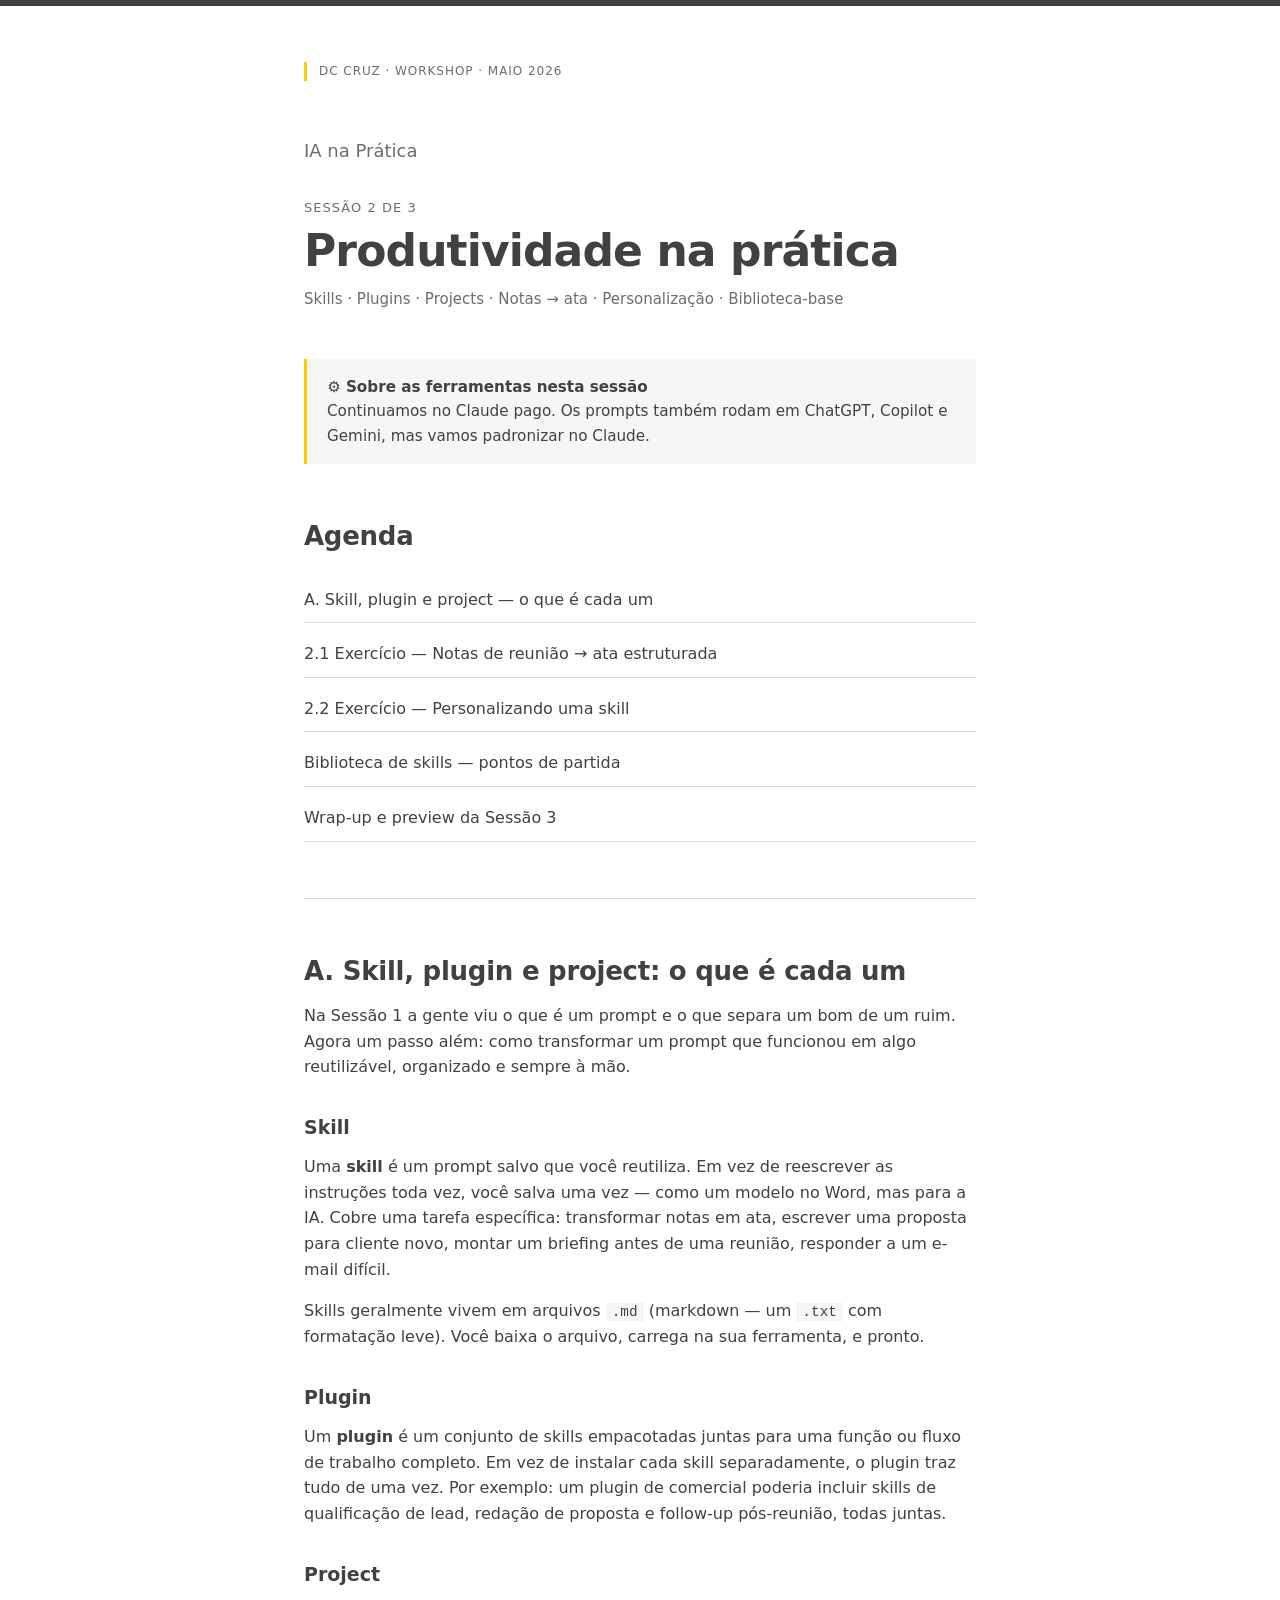
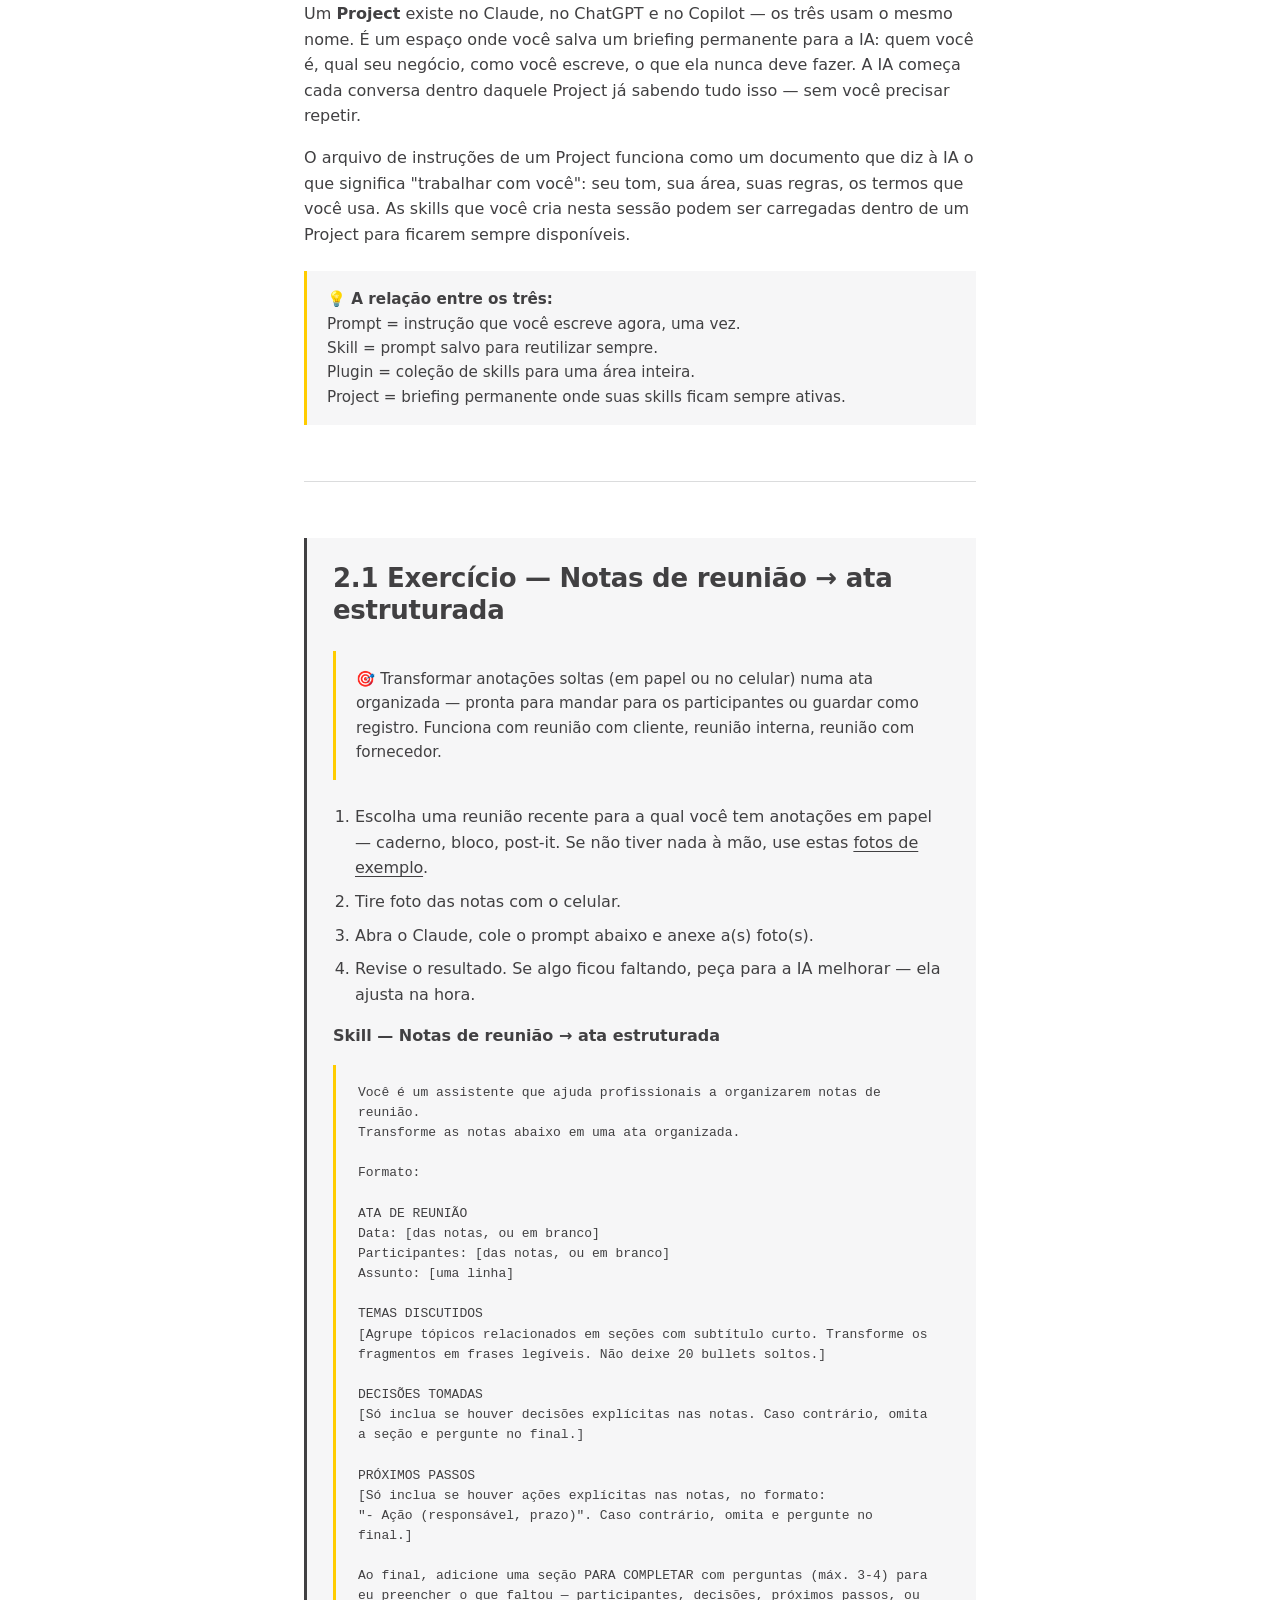
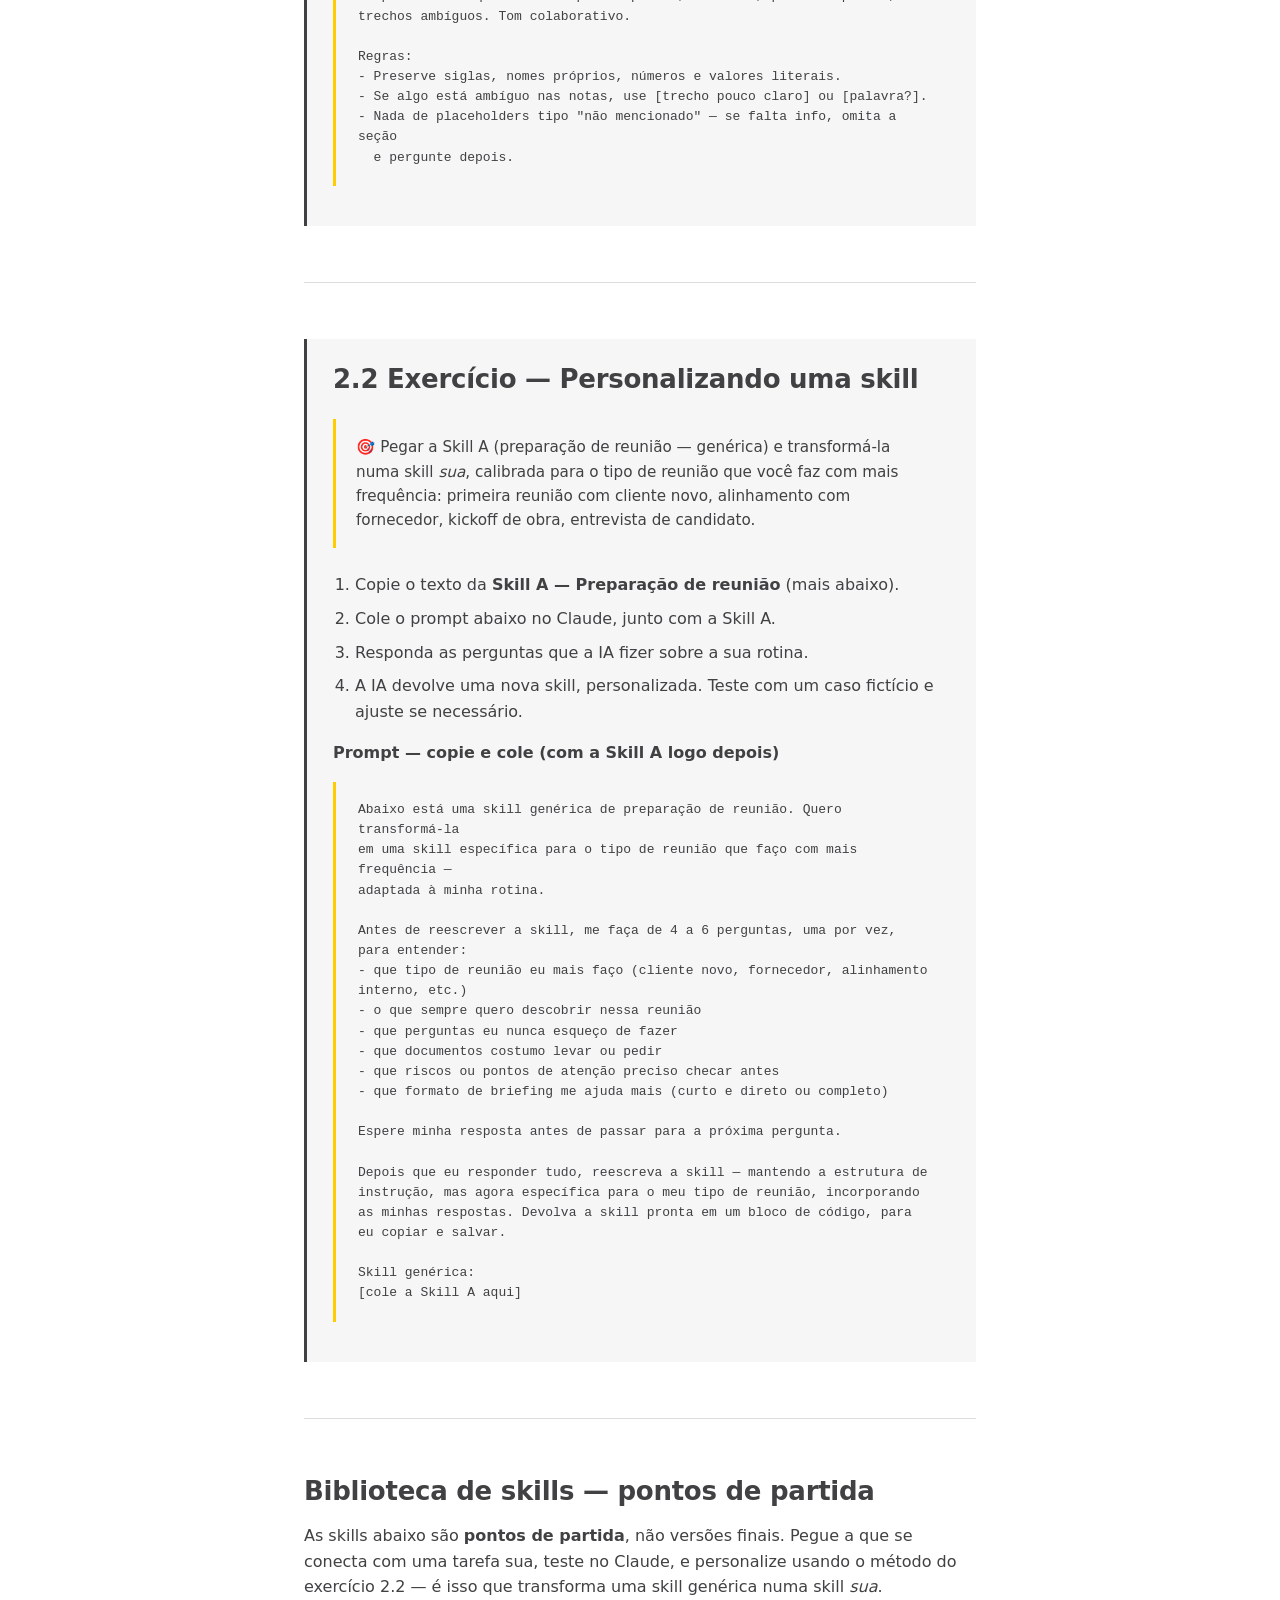
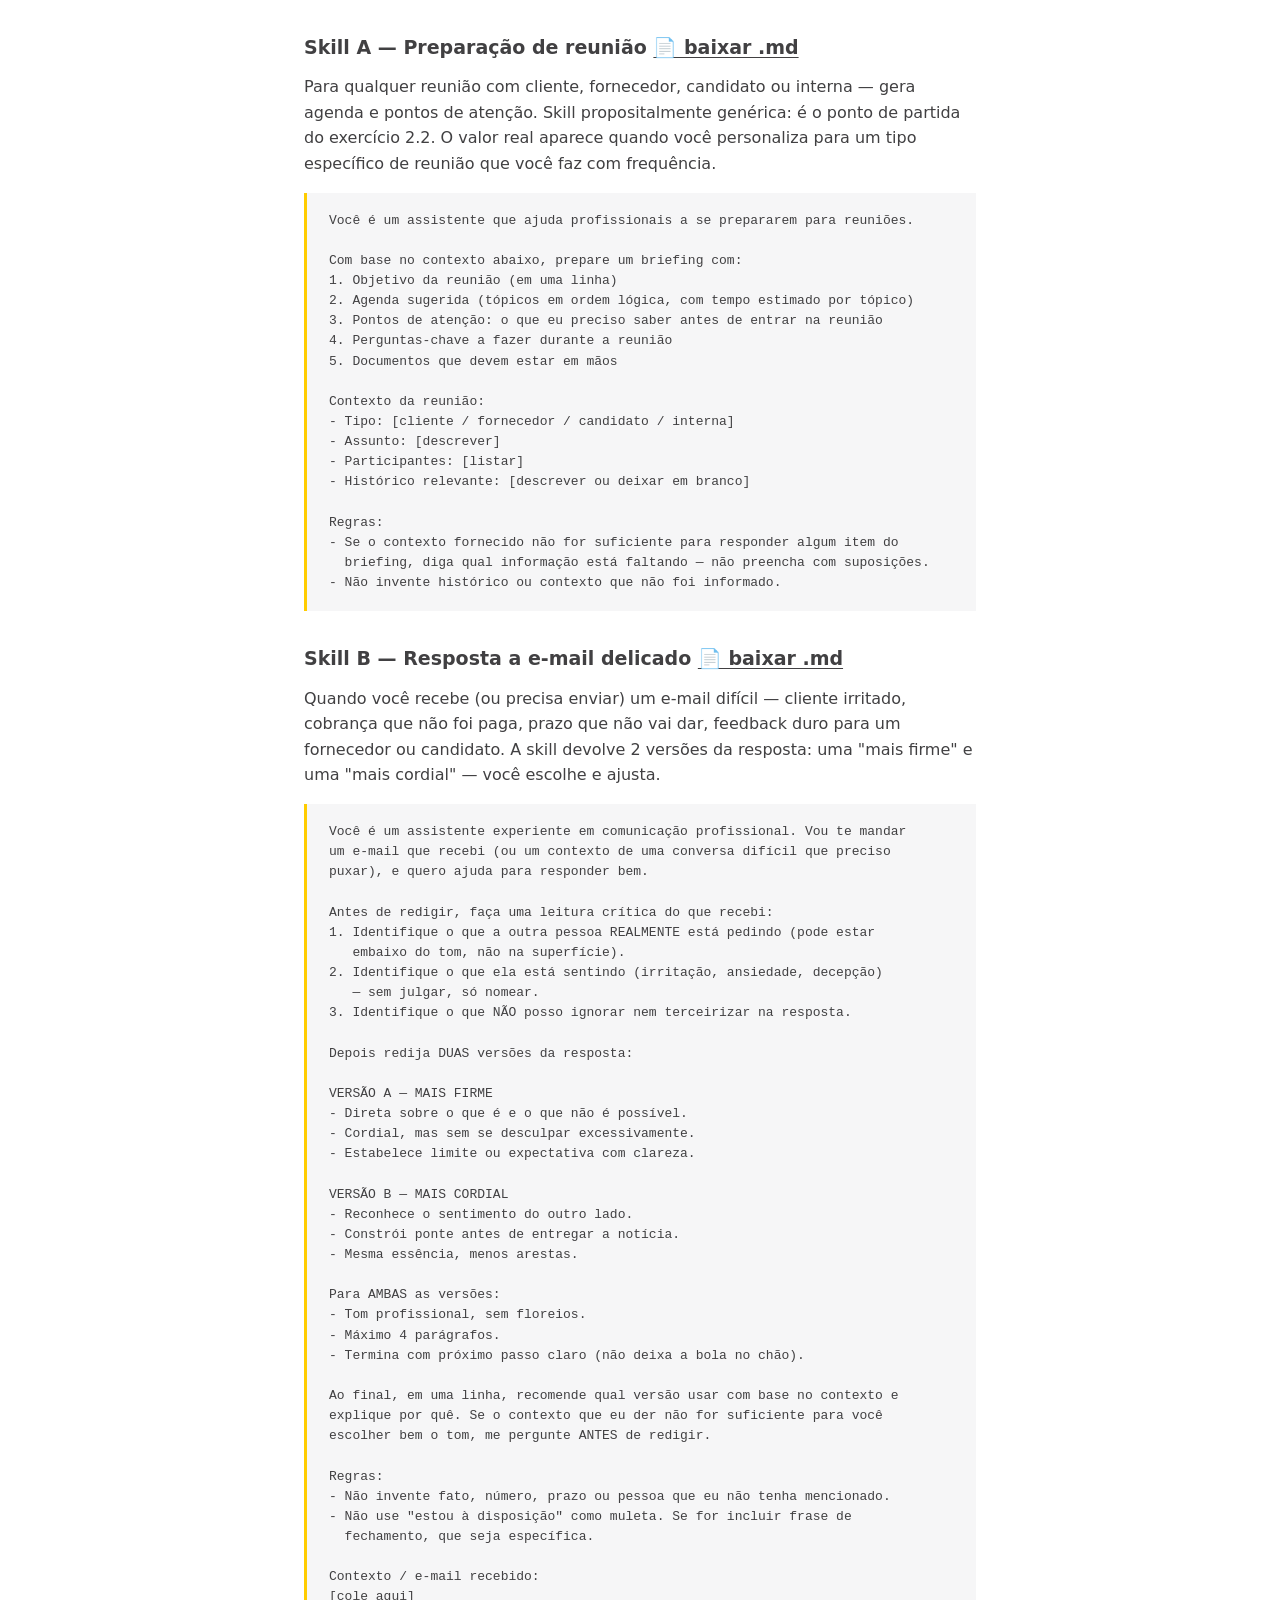
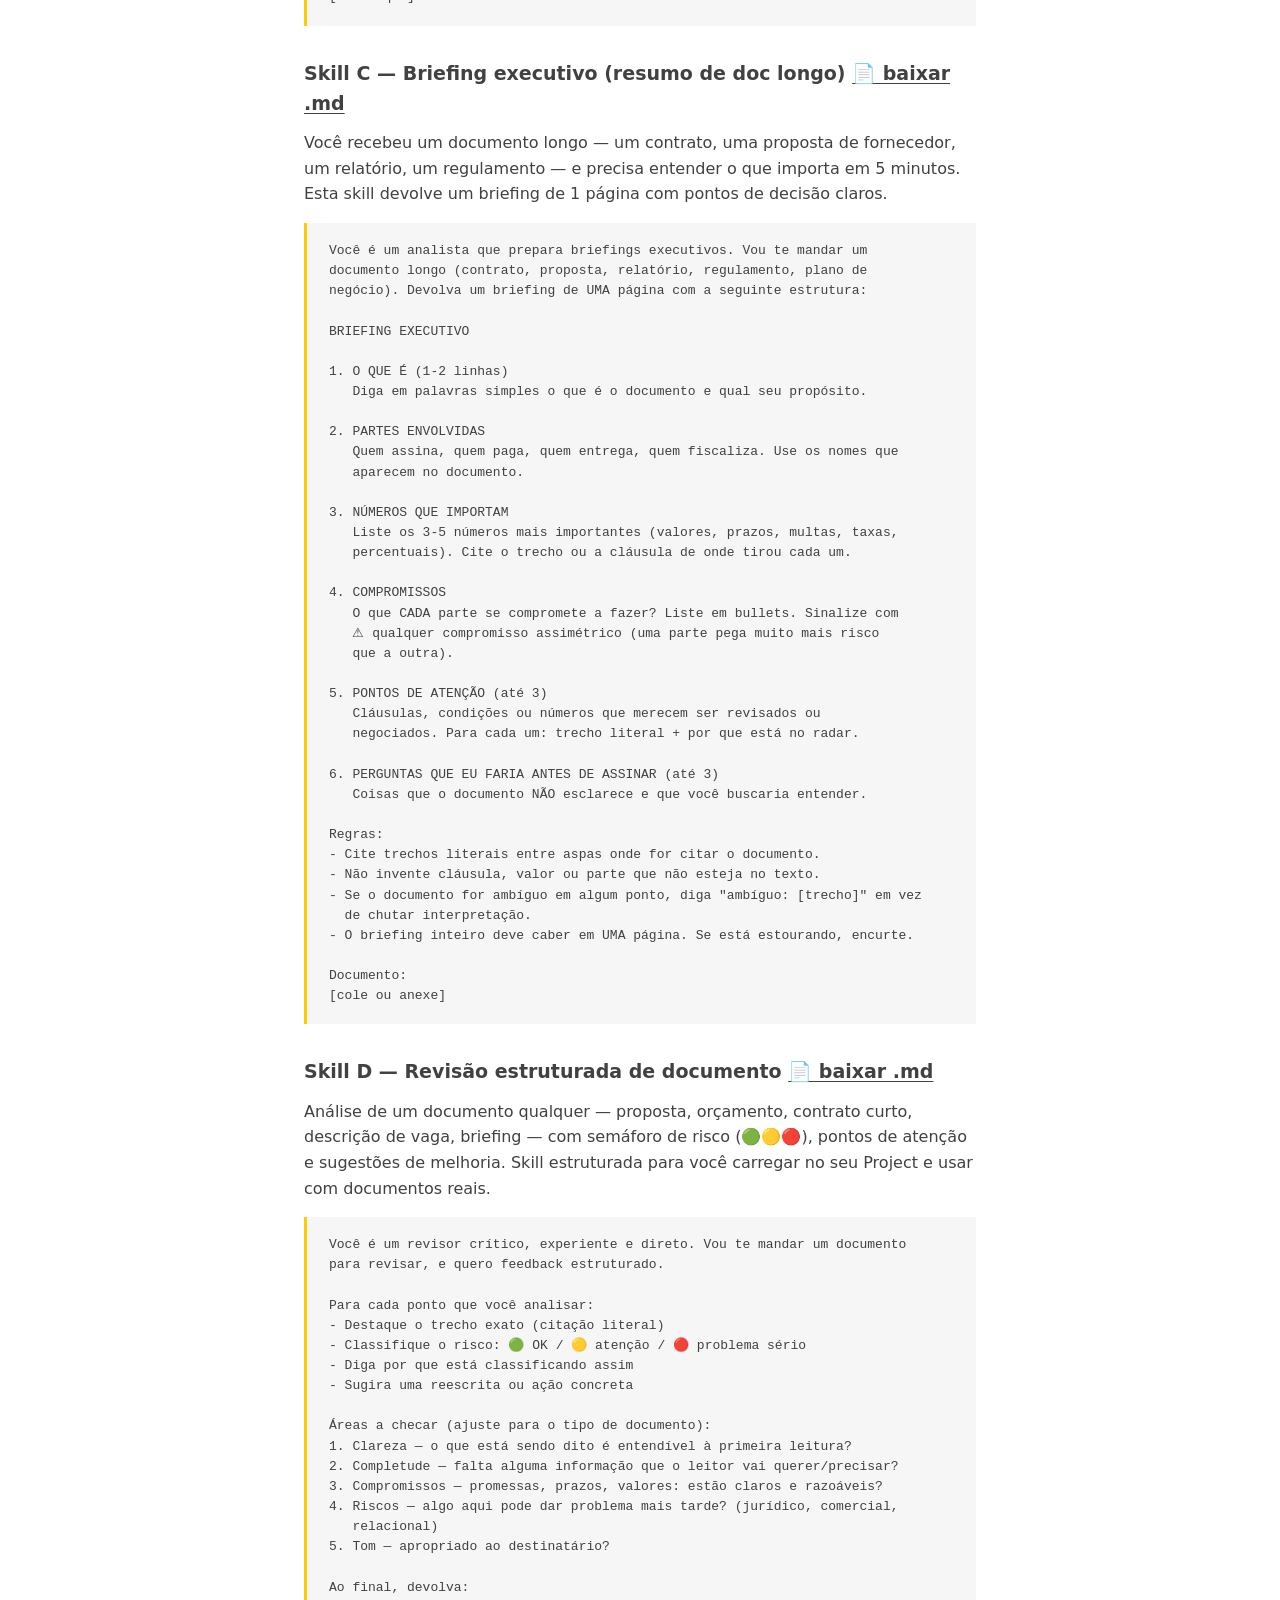
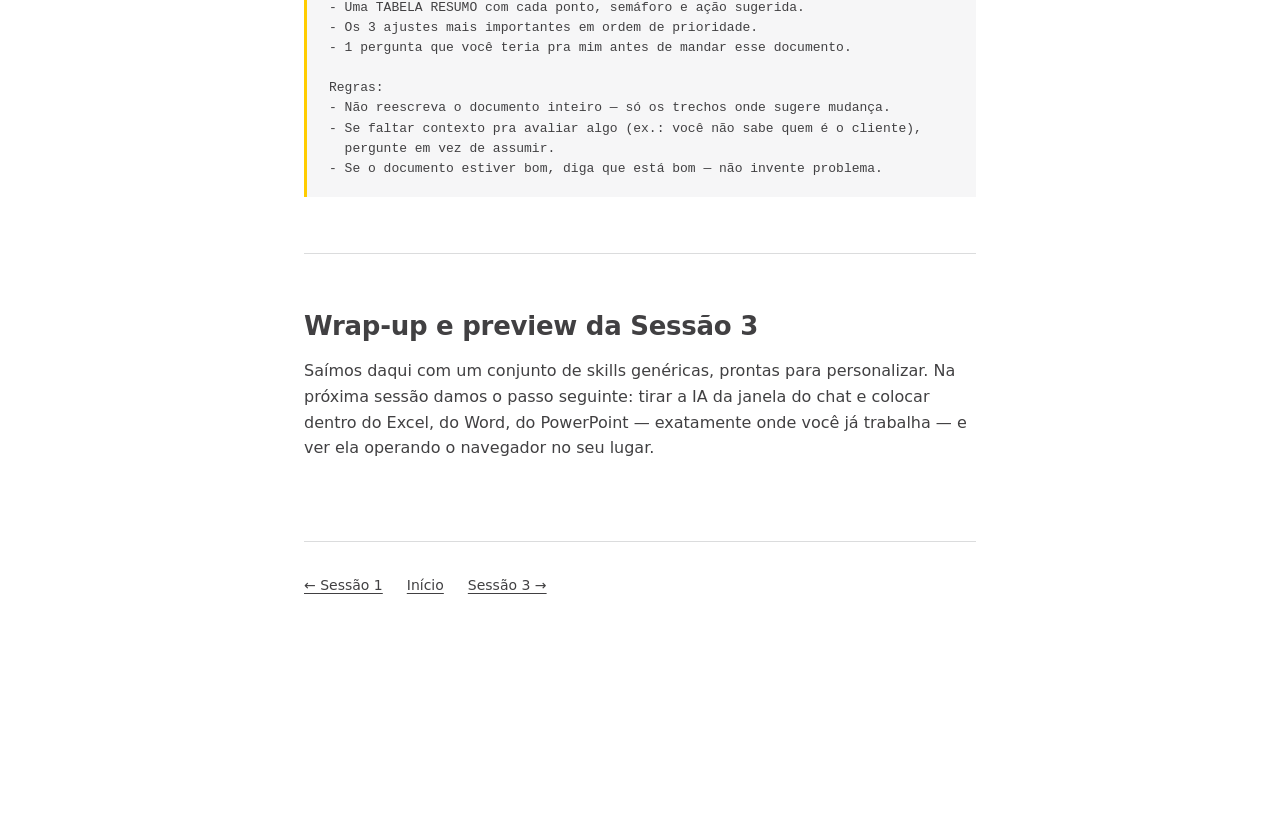
==== sessao-2.html @ 417031ef "Create sessao-2.html" ====
<!DOCTYPE html>
<html lang="pt-BR">
<head>
  <meta charset="UTF-8">
  <meta name="viewport" content="width=device-width, initial-scale=1.0">
  <title>Sessão 2 · IA na Prática</title>
  <link rel="stylesheet" href="style.css">
</head>
<body>
  <div class="brand-bar"></div>
  <main class="container">
    <p class="eyebrow">DC Cruz · Workshop · Maio 2026</p>

    <p class="subtitle">IA na Prática</p>

    <p class="session-indicator">Sessão 2 de 3</p>
    <h1>Produtividade na prática</h1>
    <p class="tagline">Skills · Plugins · Projects · Notas → ata · Personalização · Biblioteca-base</p>

    <div class="callout callout-config">
      <strong>Sobre as ferramentas nesta sessão</strong><br>
      Continuamos no Claude pago. Os prompts também rodam em ChatGPT, Copilot e Gemini, mas vamos padronizar no Claude.
    </div>

    <h2>Agenda</h2>
    <ul class="toc">
      <li><a href="#skills-conceito">A. Skill, plugin e project — o que é cada um</a></li>
      <li><a href="#exercicio-2-1">2.1 Exercício — Notas de reunião → ata estruturada</a></li>
      <li><a href="#exercicio-2-2">2.2 Exercício — Personalizando uma skill</a></li>
      <li><a href="#biblioteca">Biblioteca de skills — pontos de partida</a></li>
      <li>Wrap-up e preview da Sessão 3</li>
    </ul>

    <hr>

    <h2 id="skills-conceito">A. Skill, plugin e project: o que é cada um</h2>
    <p>Na Sessão 1 a gente viu o que é um prompt e o que separa um bom de um ruim. Agora um passo além: como transformar um prompt que funcionou em algo reutilizável, organizado e sempre à mão.</p>

    <h3>Skill</h3>
    <p>Uma <strong>skill</strong> é um prompt salvo que você reutiliza. Em vez de reescrever as instruções toda vez, você salva uma vez — como um modelo no Word, mas para a IA. Cobre uma tarefa específica: transformar notas em ata, escrever uma proposta para cliente novo, montar um briefing antes de uma reunião, responder a um e-mail difícil.</p>
    <p>Skills geralmente vivem em arquivos <code>.md</code> (markdown — um <code>.txt</code> com formatação leve). Você baixa o arquivo, carrega na sua ferramenta, e pronto.</p>

    <h3>Plugin</h3>
    <p>Um <strong>plugin</strong> é um conjunto de skills empacotadas juntas para uma função ou fluxo de trabalho completo. Em vez de instalar cada skill separadamente, o plugin traz tudo de uma vez. Por exemplo: um plugin de comercial poderia incluir skills de qualificação de lead, redação de proposta e follow-up pós-reunião, todas juntas.</p>

    <h3>Project</h3>
    <p>Um <strong>Project</strong> existe no Claude, no ChatGPT e no Copilot — os três usam o mesmo nome. É um espaço onde você salva um briefing permanente para a IA: quem você é, qual seu negócio, como você escreve, o que ela nunca deve fazer. A IA começa cada conversa dentro daquele Project já sabendo tudo isso — sem você precisar repetir.</p>
    <p>O arquivo de instruções de um Project funciona como um documento que diz à IA o que significa "trabalhar com você": seu tom, sua área, suas regras, os termos que você usa. As skills que você cria nesta sessão podem ser carregadas dentro de um Project para ficarem sempre disponíveis.</p>

    <div class="callout callout-tip">
      <strong>A relação entre os três:</strong><br>
      Prompt = instrução que você escreve agora, uma vez.<br>
      Skill = prompt salvo para reutilizar sempre.<br>
      Plugin = coleção de skills para uma área inteira.<br>
      Project = briefing permanente onde suas skills ficam sempre ativas.
    </div>

    <hr>

    <div class="exercise" id="exercicio-2-1">
      <h2>2.1 Exercício — Notas de reunião → ata estruturada</h2>

      <p class="callout callout-objective">Transformar anotações soltas (em papel ou no celular) numa ata organizada — pronta para mandar para os participantes ou guardar como registro. Funciona com reunião com cliente, reunião interna, reunião com fornecedor.</p>

      <ol>
        <li>Escolha uma reunião recente para a qual você tem anotações em papel — caderno, bloco, post-it. Se não tiver nada à mão, use estas <a href="https://drive.google.com/drive/folders/1JqrWBC4gRA2vVhShqCNYhl5OBj7gN3tg">fotos de exemplo</a>.</li>
        <li>Tire foto das notas com o celular.</li>
        <li>Abra o Claude, cole o prompt abaixo e anexe a(s) foto(s).</li>
        <li>Revise o resultado. Se algo ficou faltando, peça para a IA melhorar — ela ajusta na hora.</li>
      </ol>

      <p><strong>Skill — Notas de reunião → ata estruturada</strong></p>
<pre>Você é um assistente que ajuda profissionais a organizarem notas de reunião.
Transforme as notas abaixo em uma ata organizada.

Formato:

ATA DE REUNIÃO
Data: [das notas, ou em branco]
Participantes: [das notas, ou em branco]
Assunto: [uma linha]

TEMAS DISCUTIDOS
[Agrupe tópicos relacionados em seções com subtítulo curto. Transforme os
fragmentos em frases legíveis. Não deixe 20 bullets soltos.]

DECISÕES TOMADAS
[Só inclua se houver decisões explícitas nas notas. Caso contrário, omita
a seção e pergunte no final.]

PRÓXIMOS PASSOS
[Só inclua se houver ações explícitas nas notas, no formato:
"- Ação (responsável, prazo)". Caso contrário, omita e pergunte no final.]

Ao final, adicione uma seção PARA COMPLETAR com perguntas (máx. 3-4) para
eu preencher o que faltou — participantes, decisões, próximos passos, ou
trechos ambíguos. Tom colaborativo.

Regras:
- Preserve siglas, nomes próprios, números e valores literais.
- Se algo está ambíguo nas notas, use [trecho pouco claro] ou [palavra?].
- Nada de placeholders tipo "não mencionado" — se falta info, omita a seção
  e pergunte depois.</pre>
    </div>

    <hr>

    <div class="exercise" id="exercicio-2-2">
      <h2>2.2 Exercício — Personalizando uma skill</h2>

      <p class="callout callout-objective">Pegar a Skill A (preparação de reunião — genérica) e transformá-la numa skill <em>sua</em>, calibrada para o tipo de reunião que você faz com mais frequência: primeira reunião com cliente novo, alinhamento com fornecedor, kickoff de obra, entrevista de candidato.</p>

      <ol>
        <li>Copie o texto da <strong>Skill A — Preparação de reunião</strong> (mais abaixo).</li>
        <li>Cole o prompt abaixo no Claude, junto com a Skill A.</li>
        <li>Responda as perguntas que a IA fizer sobre a sua rotina.</li>
        <li>A IA devolve uma nova skill, personalizada. Teste com um caso fictício e ajuste se necessário.</li>
      </ol>

      <p><strong>Prompt — copie e cole (com a Skill A logo depois)</strong></p>
<pre>Abaixo está uma skill genérica de preparação de reunião. Quero transformá-la
em uma skill específica para o tipo de reunião que faço com mais frequência —
adaptada à minha rotina.

Antes de reescrever a skill, me faça de 4 a 6 perguntas, uma por vez, para entender:
- que tipo de reunião eu mais faço (cliente novo, fornecedor, alinhamento interno, etc.)
- o que sempre quero descobrir nessa reunião
- que perguntas eu nunca esqueço de fazer
- que documentos costumo levar ou pedir
- que riscos ou pontos de atenção preciso checar antes
- que formato de briefing me ajuda mais (curto e direto ou completo)

Espere minha resposta antes de passar para a próxima pergunta.

Depois que eu responder tudo, reescreva a skill — mantendo a estrutura de
instrução, mas agora específica para o meu tipo de reunião, incorporando
as minhas respostas. Devolva a skill pronta em um bloco de código, para
eu copiar e salvar.

Skill genérica:
[cole a Skill A aqui]</pre>
    </div>

    <hr>

    <h2 id="biblioteca">Biblioteca de skills — pontos de partida</h2>
    <p>As skills abaixo são <strong>pontos de partida</strong>, não versões finais. Pegue a que se conecta com uma tarefa sua, teste no Claude, e personalize usando o método do exercício 2.2 — é isso que transforma uma skill genérica numa skill <em>sua</em>.</p>

    <h3>Skill A — Preparação de reunião <a href="skills/skill-preparacao-reuniao.md">📄 baixar .md</a></h3>
    <p>Para qualquer reunião com cliente, fornecedor, candidato ou interna — gera agenda e pontos de atenção. Skill propositalmente genérica: é o ponto de partida do exercício 2.2. O valor real aparece quando você personaliza para um tipo específico de reunião que você faz com frequência.</p>
<pre>Você é um assistente que ajuda profissionais a se prepararem para reuniões.

Com base no contexto abaixo, prepare um briefing com:
1. Objetivo da reunião (em uma linha)
2. Agenda sugerida (tópicos em ordem lógica, com tempo estimado por tópico)
3. Pontos de atenção: o que eu preciso saber antes de entrar na reunião
4. Perguntas-chave a fazer durante a reunião
5. Documentos que devem estar em mãos

Contexto da reunião:
- Tipo: [cliente / fornecedor / candidato / interna]
- Assunto: [descrever]
- Participantes: [listar]
- Histórico relevante: [descrever ou deixar em branco]

Regras:
- Se o contexto fornecido não for suficiente para responder algum item do
  briefing, diga qual informação está faltando — não preencha com suposições.
- Não invente histórico ou contexto que não foi informado.</pre>

    <h3>Skill B — Resposta a e-mail delicado <a href="skills/skill-resposta-email-delicado.md">📄 baixar .md</a></h3>
    <p>Quando você recebe (ou precisa enviar) um e-mail difícil — cliente irritado, cobrança que não foi paga, prazo que não vai dar, feedback duro para um fornecedor ou candidato. A skill devolve 2 versões da resposta: uma "mais firme" e uma "mais cordial" — você escolhe e ajusta.</p>
<pre>Você é um assistente experiente em comunicação profissional. Vou te mandar
um e-mail que recebi (ou um contexto de uma conversa difícil que preciso
puxar), e quero ajuda para responder bem.

Antes de redigir, faça uma leitura crítica do que recebi:
1. Identifique o que a outra pessoa REALMENTE está pedindo (pode estar
   embaixo do tom, não na superfície).
2. Identifique o que ela está sentindo (irritação, ansiedade, decepção)
   — sem julgar, só nomear.
3. Identifique o que NÃO posso ignorar nem terceirizar na resposta.

Depois redija DUAS versões da resposta:

VERSÃO A — MAIS FIRME
- Direta sobre o que é e o que não é possível.
- Cordial, mas sem se desculpar excessivamente.
- Estabelece limite ou expectativa com clareza.

VERSÃO B — MAIS CORDIAL
- Reconhece o sentimento do outro lado.
- Constrói ponte antes de entregar a notícia.
- Mesma essência, menos arestas.

Para AMBAS as versões:
- Tom profissional, sem floreios.
- Máximo 4 parágrafos.
- Termina com próximo passo claro (não deixa a bola no chão).

Ao final, em uma linha, recomende qual versão usar com base no contexto e
explique por quê. Se o contexto que eu der não for suficiente para você
escolher bem o tom, me pergunte ANTES de redigir.

Regras:
- Não invente fato, número, prazo ou pessoa que eu não tenha mencionado.
- Não use "estou à disposição" como muleta. Se for incluir frase de
  fechamento, que seja específica.

Contexto / e-mail recebido:
[cole aqui]</pre>

    <h3>Skill C — Briefing executivo (resumo de doc longo) <a href="skills/skill-briefing-executivo.md">📄 baixar .md</a></h3>
    <p>Você recebeu um documento longo — um contrato, uma proposta de fornecedor, um relatório, um regulamento — e precisa entender o que importa em 5 minutos. Esta skill devolve um briefing de 1 página com pontos de decisão claros.</p>
<pre>Você é um analista que prepara briefings executivos. Vou te mandar um
documento longo (contrato, proposta, relatório, regulamento, plano de
negócio). Devolva um briefing de UMA página com a seguinte estrutura:

BRIEFING EXECUTIVO

1. O QUE É (1-2 linhas)
   Diga em palavras simples o que é o documento e qual seu propósito.

2. PARTES ENVOLVIDAS
   Quem assina, quem paga, quem entrega, quem fiscaliza. Use os nomes que
   aparecem no documento.

3. NÚMEROS QUE IMPORTAM
   Liste os 3-5 números mais importantes (valores, prazos, multas, taxas,
   percentuais). Cite o trecho ou a cláusula de onde tirou cada um.

4. COMPROMISSOS
   O que CADA parte se compromete a fazer? Liste em bullets. Sinalize com
   ⚠ qualquer compromisso assimétrico (uma parte pega muito mais risco
   que a outra).

5. PONTOS DE ATENÇÃO (até 3)
   Cláusulas, condições ou números que merecem ser revisados ou
   negociados. Para cada um: trecho literal + por que está no radar.

6. PERGUNTAS QUE EU FARIA ANTES DE ASSINAR (até 3)
   Coisas que o documento NÃO esclarece e que você buscaria entender.

Regras:
- Cite trechos literais entre aspas onde for citar o documento.
- Não invente cláusula, valor ou parte que não esteja no texto.
- Se o documento for ambíguo em algum ponto, diga "ambíguo: [trecho]" em vez
  de chutar interpretação.
- O briefing inteiro deve caber em UMA página. Se está estourando, encurte.

Documento:
[cole ou anexe]</pre>

    <h3>Skill D — Revisão estruturada de documento <a href="skills/skill-revisao-documento.md">📄 baixar .md</a></h3>
    <p>Análise de um documento qualquer — proposta, orçamento, contrato curto, descrição de vaga, briefing — com semáforo de risco (🟢🟡🔴), pontos de atenção e sugestões de melhoria. Skill estruturada para você carregar no seu Project e usar com documentos reais.</p>
<pre>Você é um revisor crítico, experiente e direto. Vou te mandar um documento
para revisar, e quero feedback estruturado.

Para cada ponto que você analisar:
- Destaque o trecho exato (citação literal)
- Classifique o risco: 🟢 OK / 🟡 atenção / 🔴 problema sério
- Diga por que está classificando assim
- Sugira uma reescrita ou ação concreta

Áreas a checar (ajuste para o tipo de documento):
1. Clareza — o que está sendo dito é entendível à primeira leitura?
2. Completude — falta alguma informação que o leitor vai querer/precisar?
3. Compromissos — promessas, prazos, valores: estão claros e razoáveis?
4. Riscos — algo aqui pode dar problema mais tarde? (jurídico, comercial,
   relacional)
5. Tom — apropriado ao destinatário?

Ao final, devolva:
- Uma TABELA RESUMO com cada ponto, semáforo e ação sugerida.
- Os 3 ajustes mais importantes em ordem de prioridade.
- 1 pergunta que você teria pra mim antes de mandar esse documento.

Regras:
- Não reescreva o documento inteiro — só os trechos onde sugere mudança.
- Se faltar contexto pra avaliar algo (ex.: você não sabe quem é o cliente),
  pergunte em vez de assumir.
- Se o documento estiver bom, diga que está bom — não invente problema.</pre>

    <hr>

    <h2>Wrap-up e preview da Sessão 3</h2>
    <p>Saímos daqui com um conjunto de skills genéricas, prontas para personalizar. Na próxima sessão damos o passo seguinte: tirar a IA da janela do chat e colocar dentro do Excel, do Word, do PowerPoint — exatamente onde você já trabalha — e ver ela operando o navegador no seu lugar.</p>

    <nav class="session-nav">
      <a href="sessao-1.html">← Sessão 1</a>
      <a href="index.html">Início</a>
      <a href="sessao-3.html">Sessão 3 →</a>
    </nav>
  </main>
</body>
</html>
---- style.css ----
/* Workshop de IA — shared styles (charcoal / gold / white) */

:root {
  --charcoal: #414042;
  --charcoal-soft: #6b6c70;
  --charcoal-faint: #a0a1a4;
  --gray-light: #dbdcdd;
  --gray-bg: #f6f6f7;
  --gold: #ffcc00;
  --white: #ffffff;
  --max-width: 720px;
}

* { box-sizing: border-box; }

html, body {
  margin: 0;
  padding: 0;
}

body {
  font-family: 'Segoe UI', system-ui, -apple-system, BlinkMacSystemFont, sans-serif;
  color: var(--charcoal);
  background: var(--white);
  line-height: 1.6;
  -webkit-font-smoothing: antialiased;
  -moz-osx-font-smoothing: grayscale;
}

.brand-bar {
  background: var(--charcoal);
  height: 6px;
}

.container {
  max-width: var(--max-width);
  margin: 0 auto;
  padding: 56px 24px 120px;
}

.eyebrow {
  font-size: 12px;
  letter-spacing: 0.08em;
  text-transform: uppercase;
  color: var(--charcoal-soft);
  margin: 0 0 56px;
  border-left: 3px solid var(--gold);
  padding-left: 12px;
}

h1 {
  font-size: 44px;
  font-weight: 700;
  margin: 0 0 12px;
  letter-spacing: -0.02em;
  line-height: 1.1;
}

h2 {
  font-size: 26px;
  font-weight: 700;
  margin: 56px 0 16px;
  letter-spacing: -0.01em;
  line-height: 1.25;
}

h3 {
  font-size: 19px;
  font-weight: 700;
  margin: 32px 0 12px;
}

p { margin: 0 0 16px; }

.subtitle {
  font-size: 18px;
  color: var(--charcoal-soft);
  margin: 0 0 8px;
}

.subtitle-strong {
  font-size: 22px;
  font-weight: 600;
  color: var(--charcoal);
  margin: 0 0 40px;
}

.session-indicator {
  font-size: 13px;
  color: var(--charcoal-soft);
  text-transform: uppercase;
  letter-spacing: 0.08em;
  margin: 32px 0 8px;
}

.tagline {
  font-size: 15px;
  color: var(--charcoal-soft);
  margin: 0 0 48px;
}

hr {
  border: none;
  border-top: 1px solid var(--gray-light);
  margin: 56px 0;
}

a { color: var(--charcoal); text-decoration: underline; text-underline-offset: 3px; }
a:hover { color: var(--charcoal-soft); }

code {
  background: var(--gray-bg);
  padding: 2px 6px;
  border-radius: 3px;
  font-size: 0.9em;
  font-family: 'SF Mono', 'Menlo', 'Consolas', monospace;
}

pre {
  background: var(--gray-bg);
  border-left: 3px solid var(--gold);
  padding: 18px 22px;
  overflow-x: auto;
  white-space: pre-wrap;
  word-wrap: break-word;
  font-family: 'SF Mono', 'Menlo', 'Consolas', monospace;
  font-size: 13px;
  line-height: 1.55;
  margin: 16px 0;
}

.callout {
  background: var(--gray-bg);
  border-left: 3px solid var(--gold);
  padding: 16px 20px;
  margin: 24px 0;
  font-size: 0.95em;
}

.callout-tip::before { content: "💡 "; font-weight: 600; }
.callout-warn::before { content: "⚠ "; font-weight: 600; }
.callout-config::before { content: "⚙ "; font-weight: 600; }
.callout-objective::before { content: "🎯 "; font-weight: 600; }
.callout-context::before { content: "🧭 "; font-weight: 600; }

.toc {
  list-style: none;
  padding: 0;
  margin: 24px 0 56px;
}

.toc li {
  padding: 10px 0;
  border-bottom: 1px solid var(--gray-light);
}

.toc a { text-decoration: none; }
.toc a:hover { text-decoration: underline; }

ul, ol { padding-left: 22px; }
ul li, ol li { margin-bottom: 8px; }

table {
  border-collapse: collapse;
  width: 100%;
  margin: 24px 0;
  font-size: 0.92em;
}

th, td {
  text-align: left;
  padding: 12px;
  border-bottom: 1px solid var(--gray-light);
  vertical-align: top;
}

th { background: var(--gray-bg); font-weight: 600; }

.exercise {
  background: var(--gray-bg);
  padding: 24px 26px;
  margin: 40px 0;
  border-left: 3px solid var(--charcoal);
}

.exercise h2,
.exercise h3 { margin-top: 0; }

nav.session-nav {
  display: flex;
  flex-wrap: wrap;
  gap: 24px;
  margin-top: 80px;
  padding-top: 32px;
  border-top: 1px solid var(--gray-light);
  font-size: 14px;
}

.session-cards {
  display: grid;
  gap: 16px;
  margin: 40px 0;
}

.session-card {
  display: block;
  padding: 20px 24px;
  background: var(--gray-bg);
  border-left: 3px solid var(--gold);
  text-decoration: none;
  color: var(--charcoal);
  transition: background 0.15s;
}

.session-card:hover {
  background: var(--gray-light);
}

.session-card-num {
  font-size: 12px;
  text-transform: uppercase;
  letter-spacing: 0.08em;
  color: var(--charcoal-soft);
  margin-bottom: 4px;
}

.session-card-title {
  font-size: 18px;
  font-weight: 600;
  margin-bottom: 6px;
}

.session-card-desc {
  font-size: 14px;
  color: var(--charcoal-soft);
}

.footer-note {
  font-size: 12px;
  color: var(--charcoal-faint);
  margin-top: 80px;
  text-align: center;
}

@media (max-width: 600px) {
  .container { padding: 40px 20px 80px; }
  h1 { font-size: 32px; }
  h2 { font-size: 22px; }
}
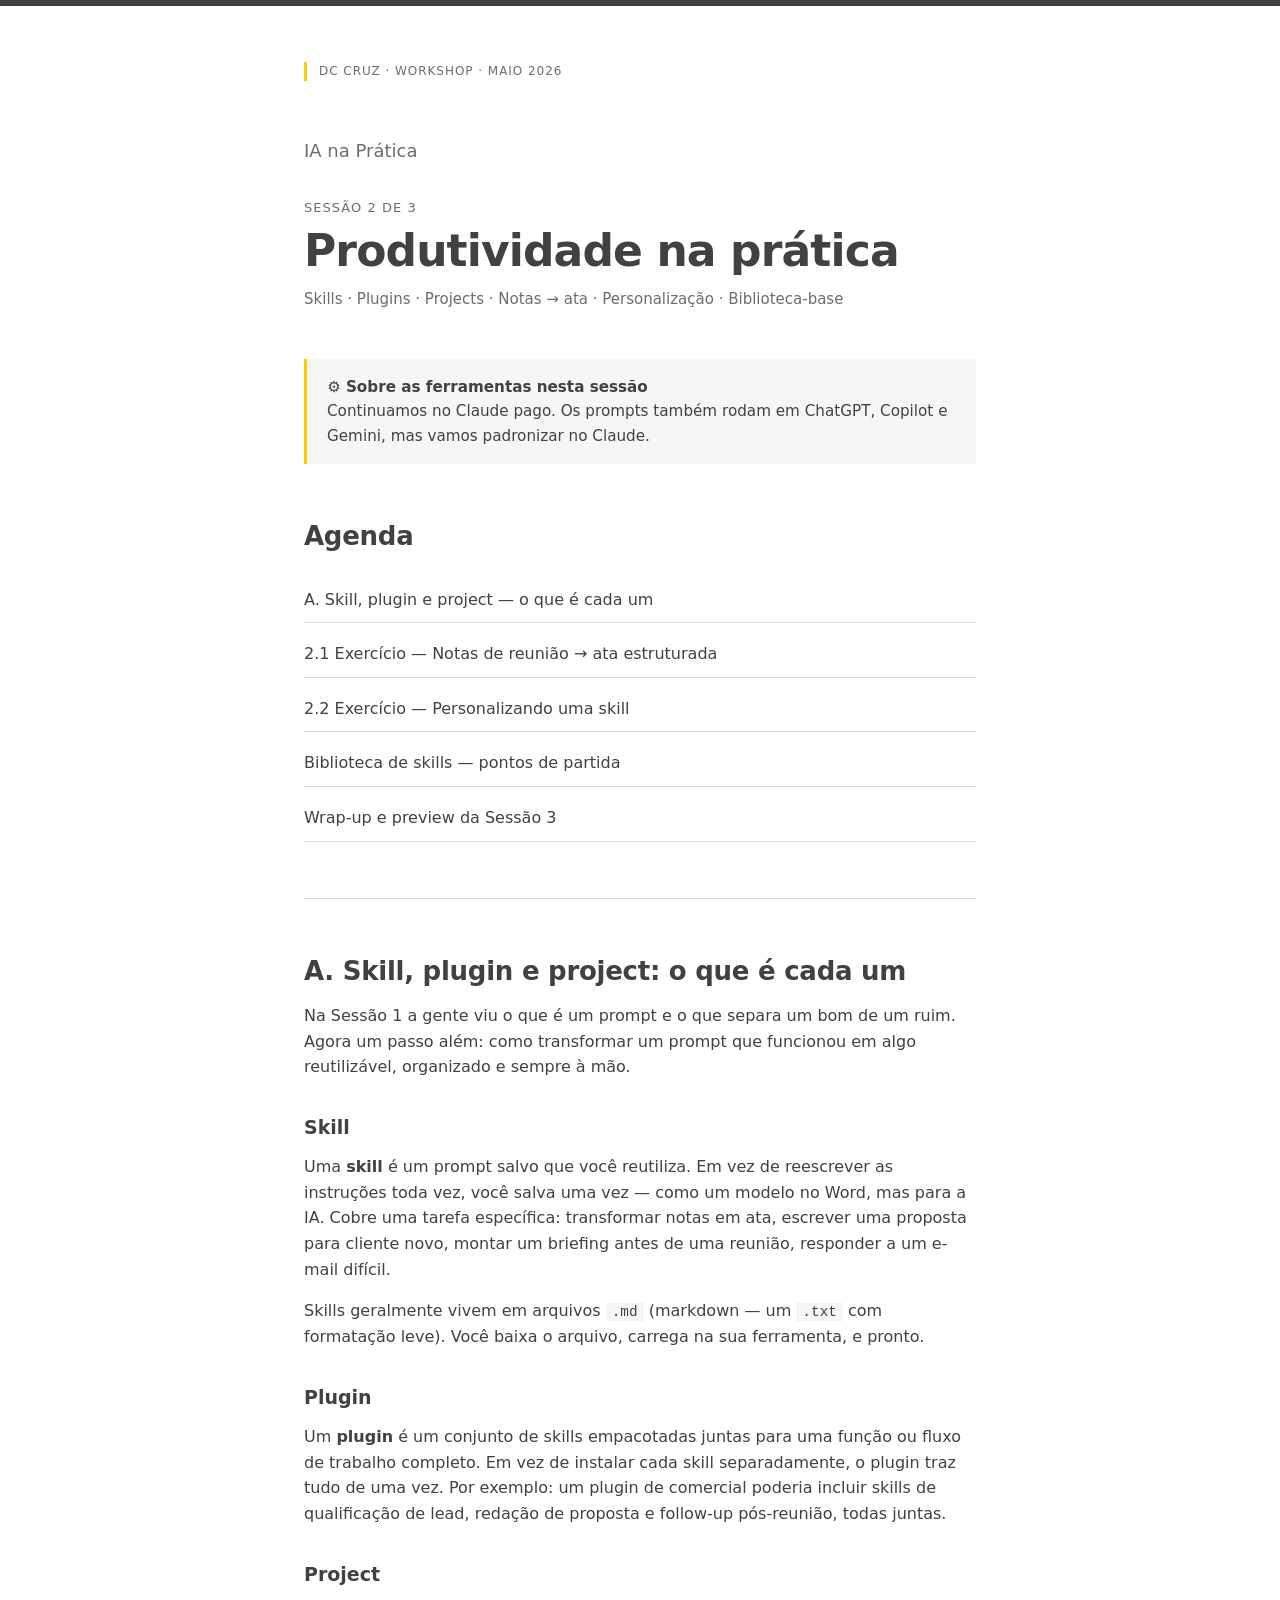
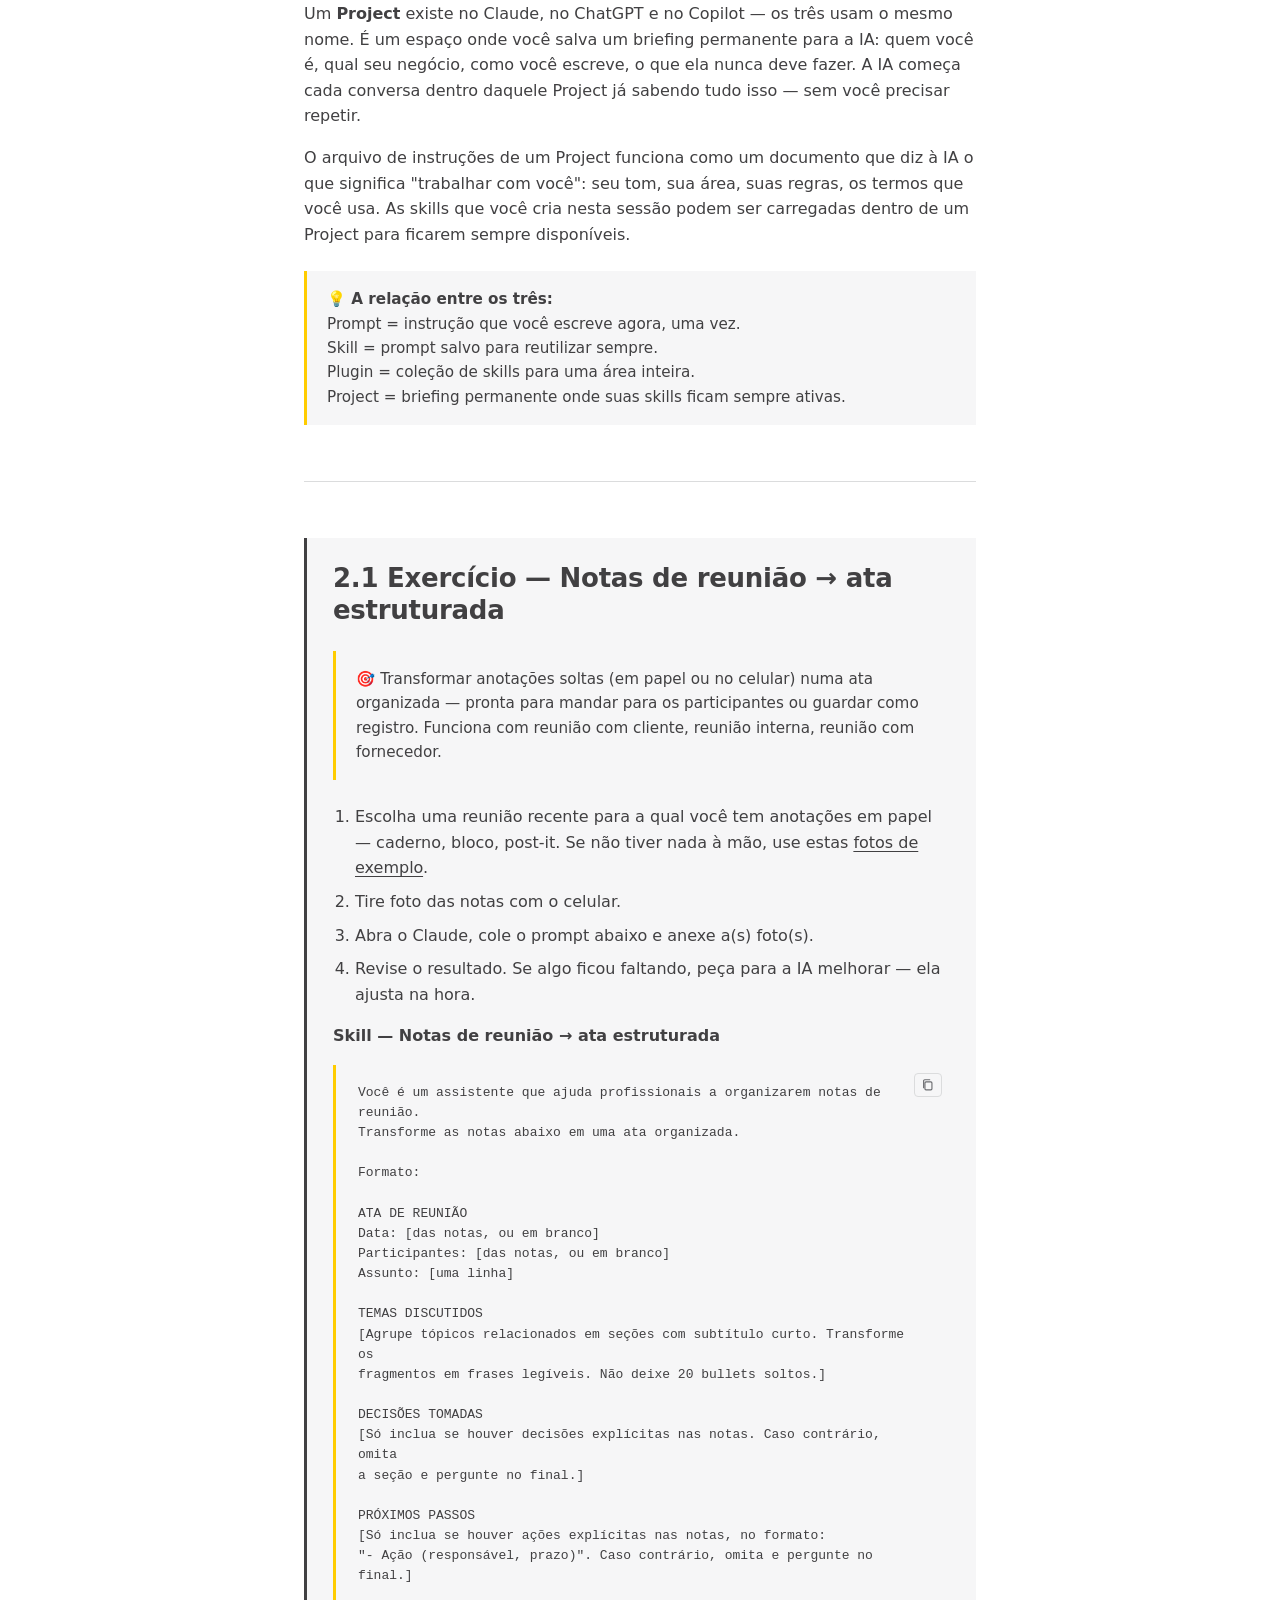
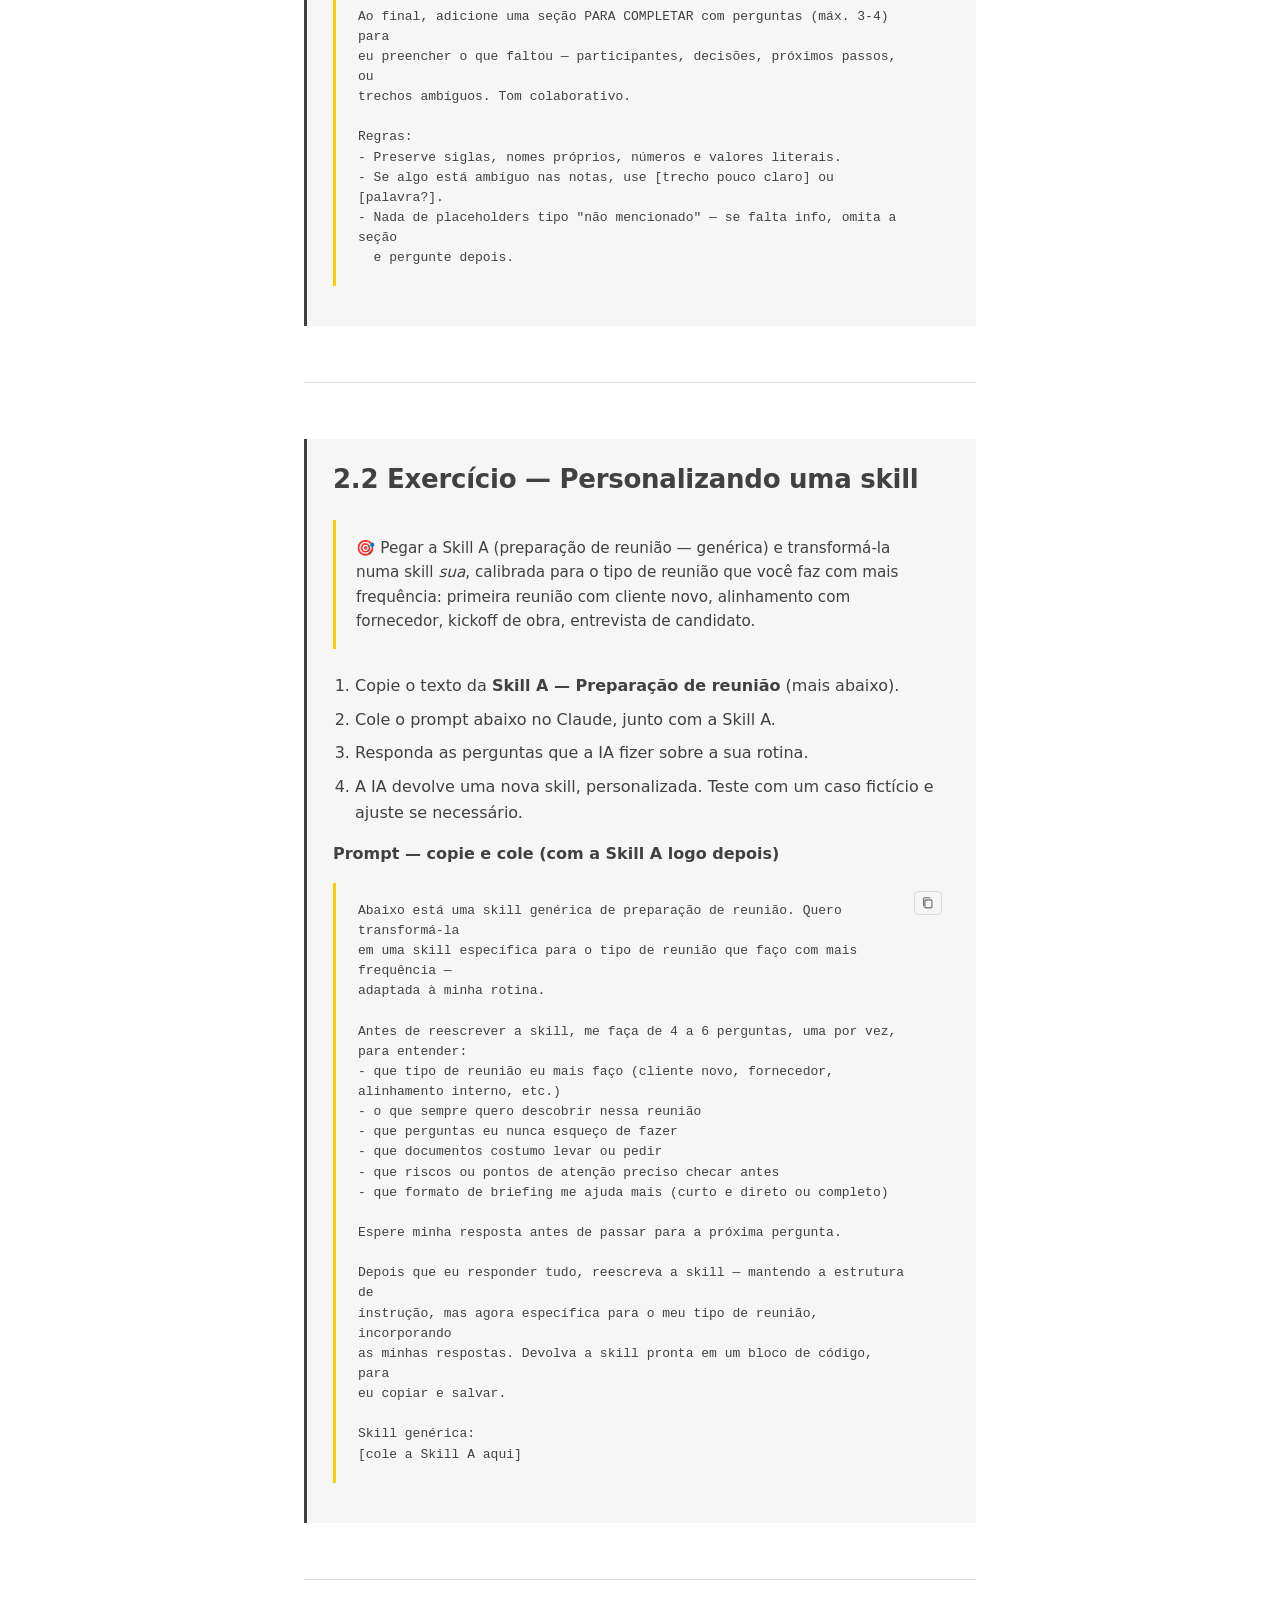
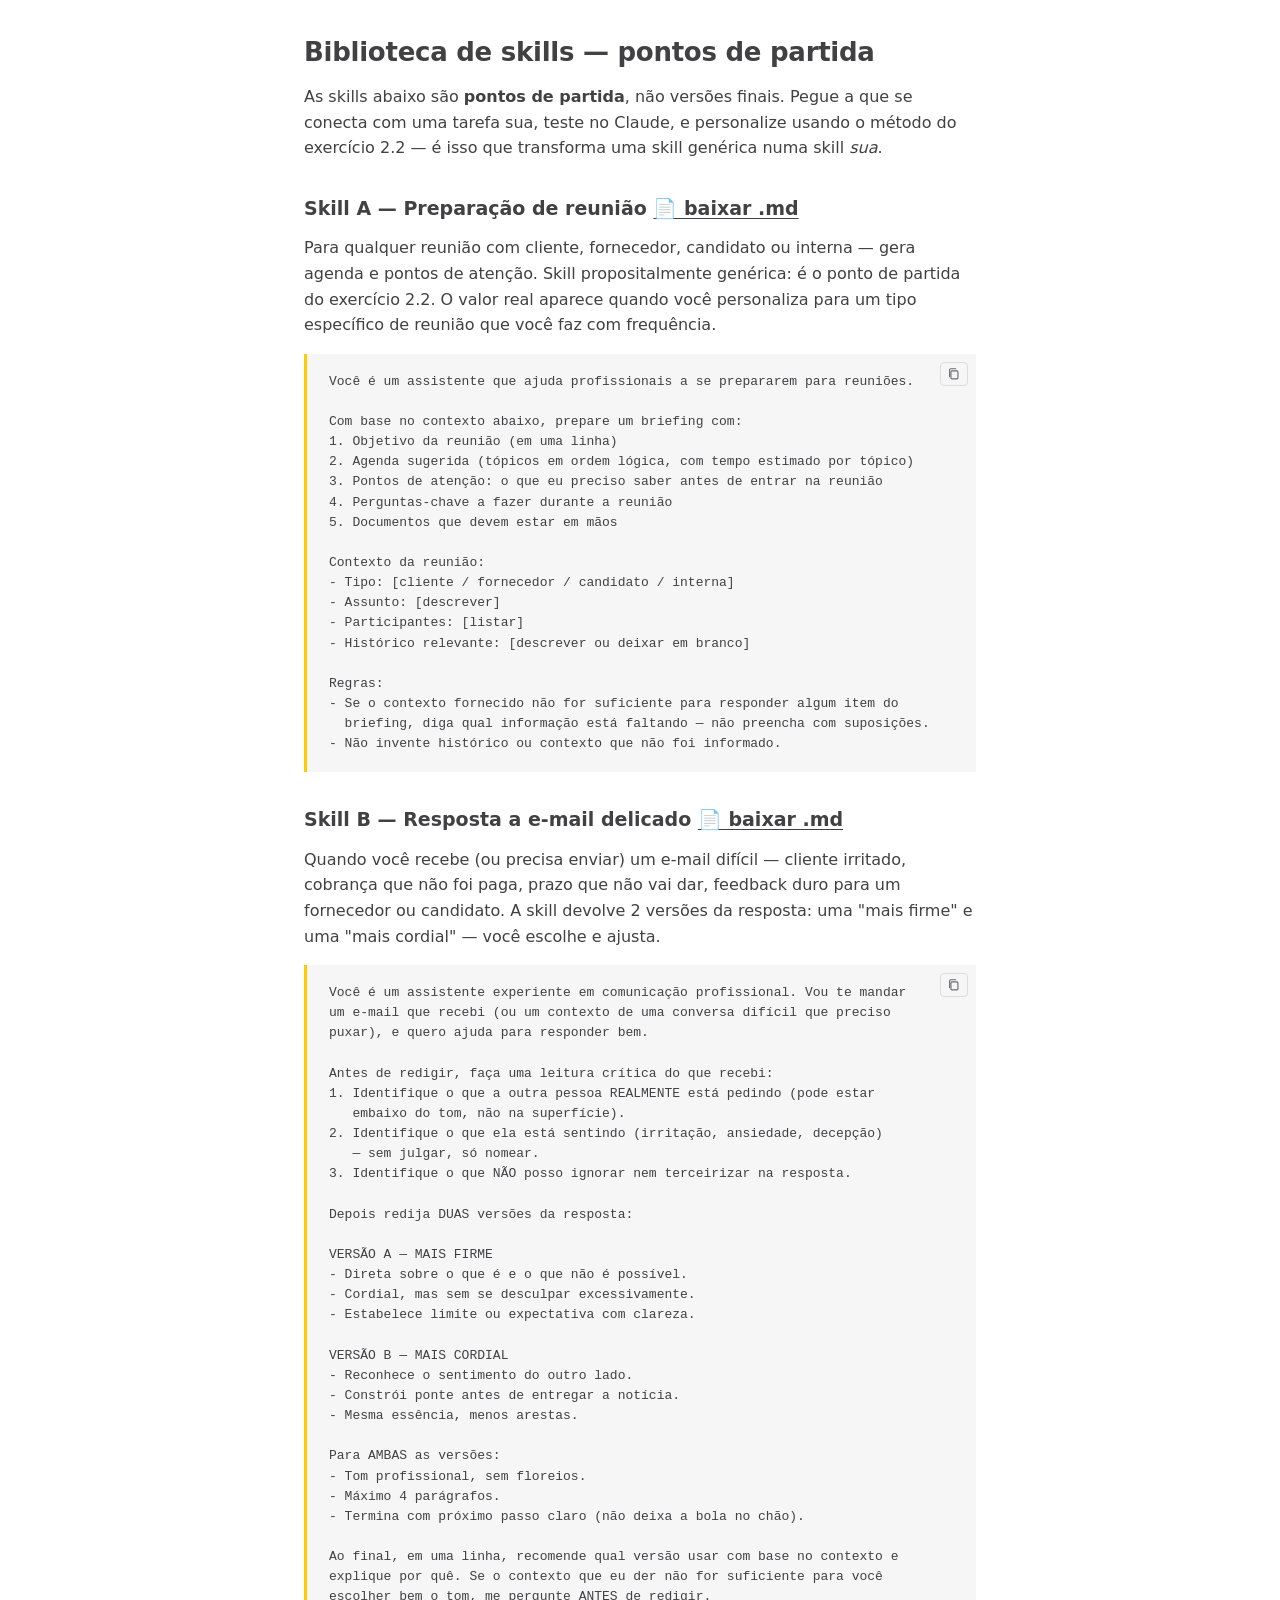
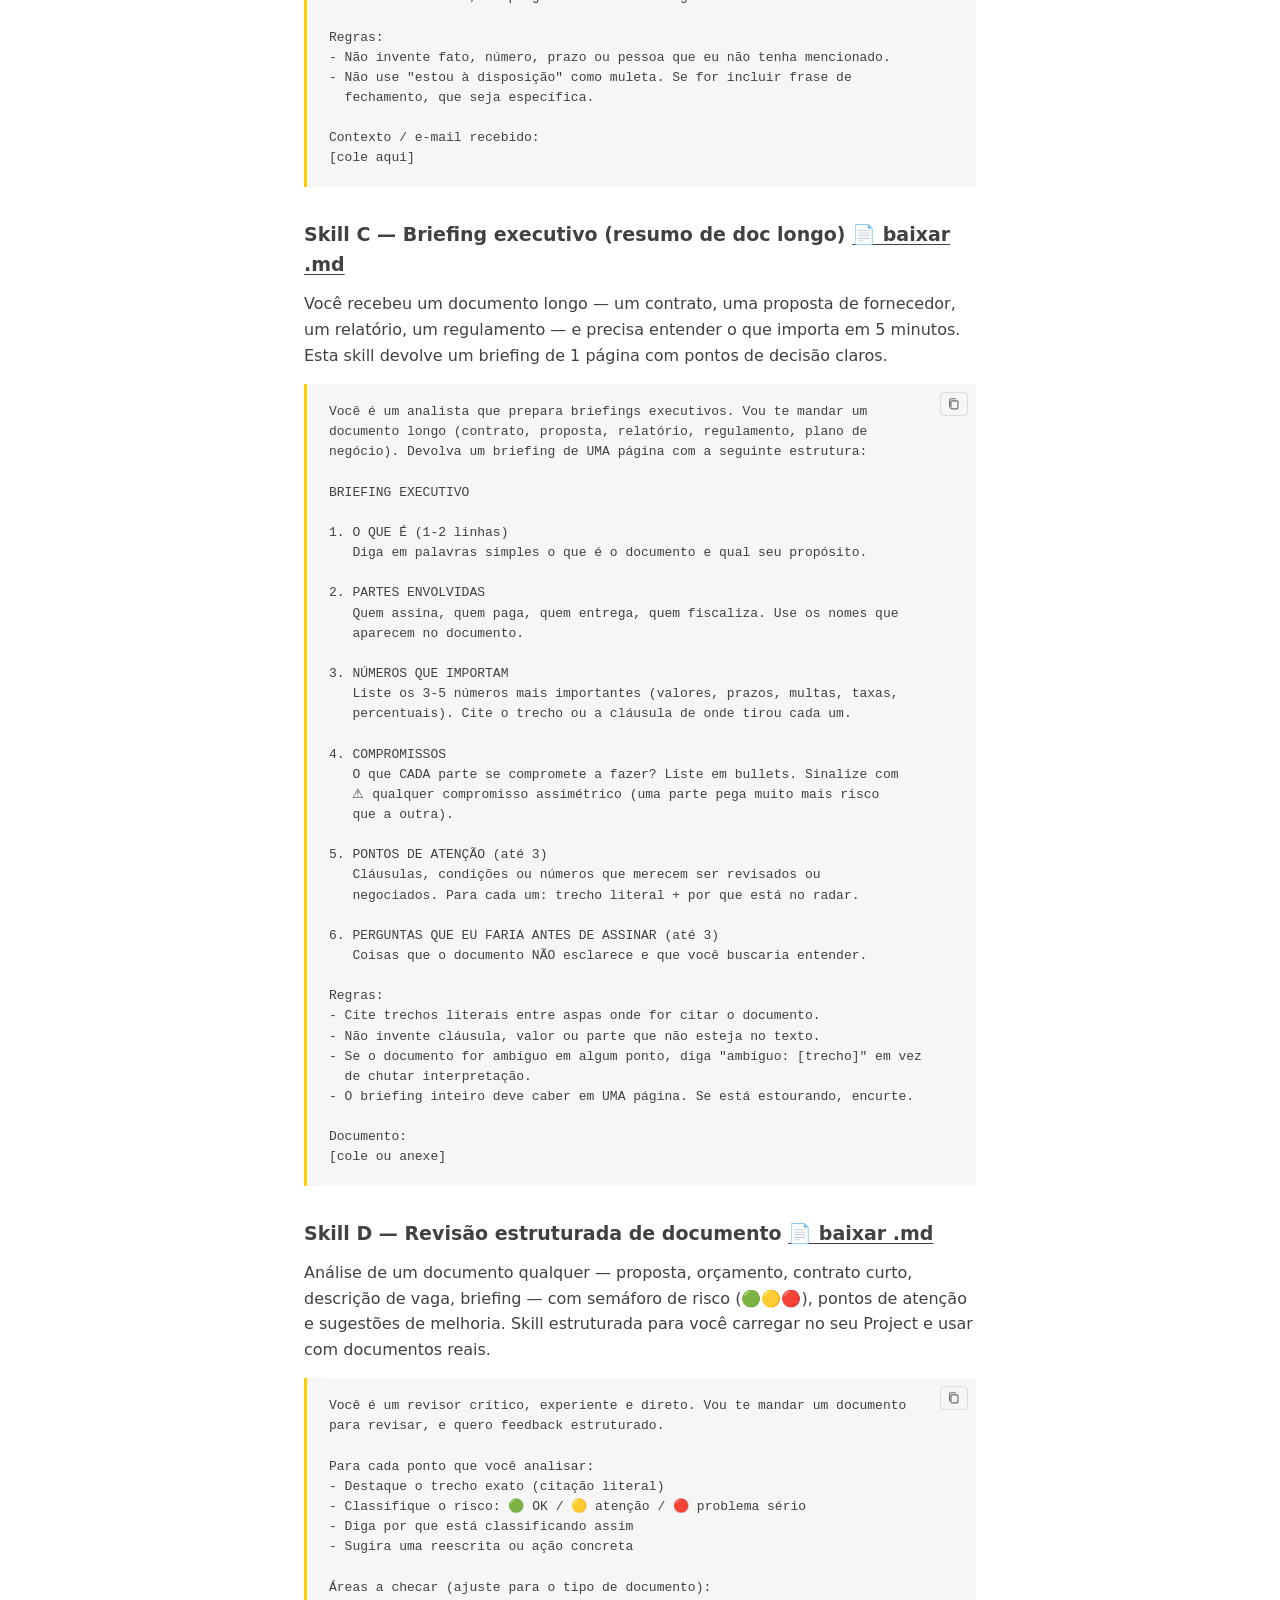
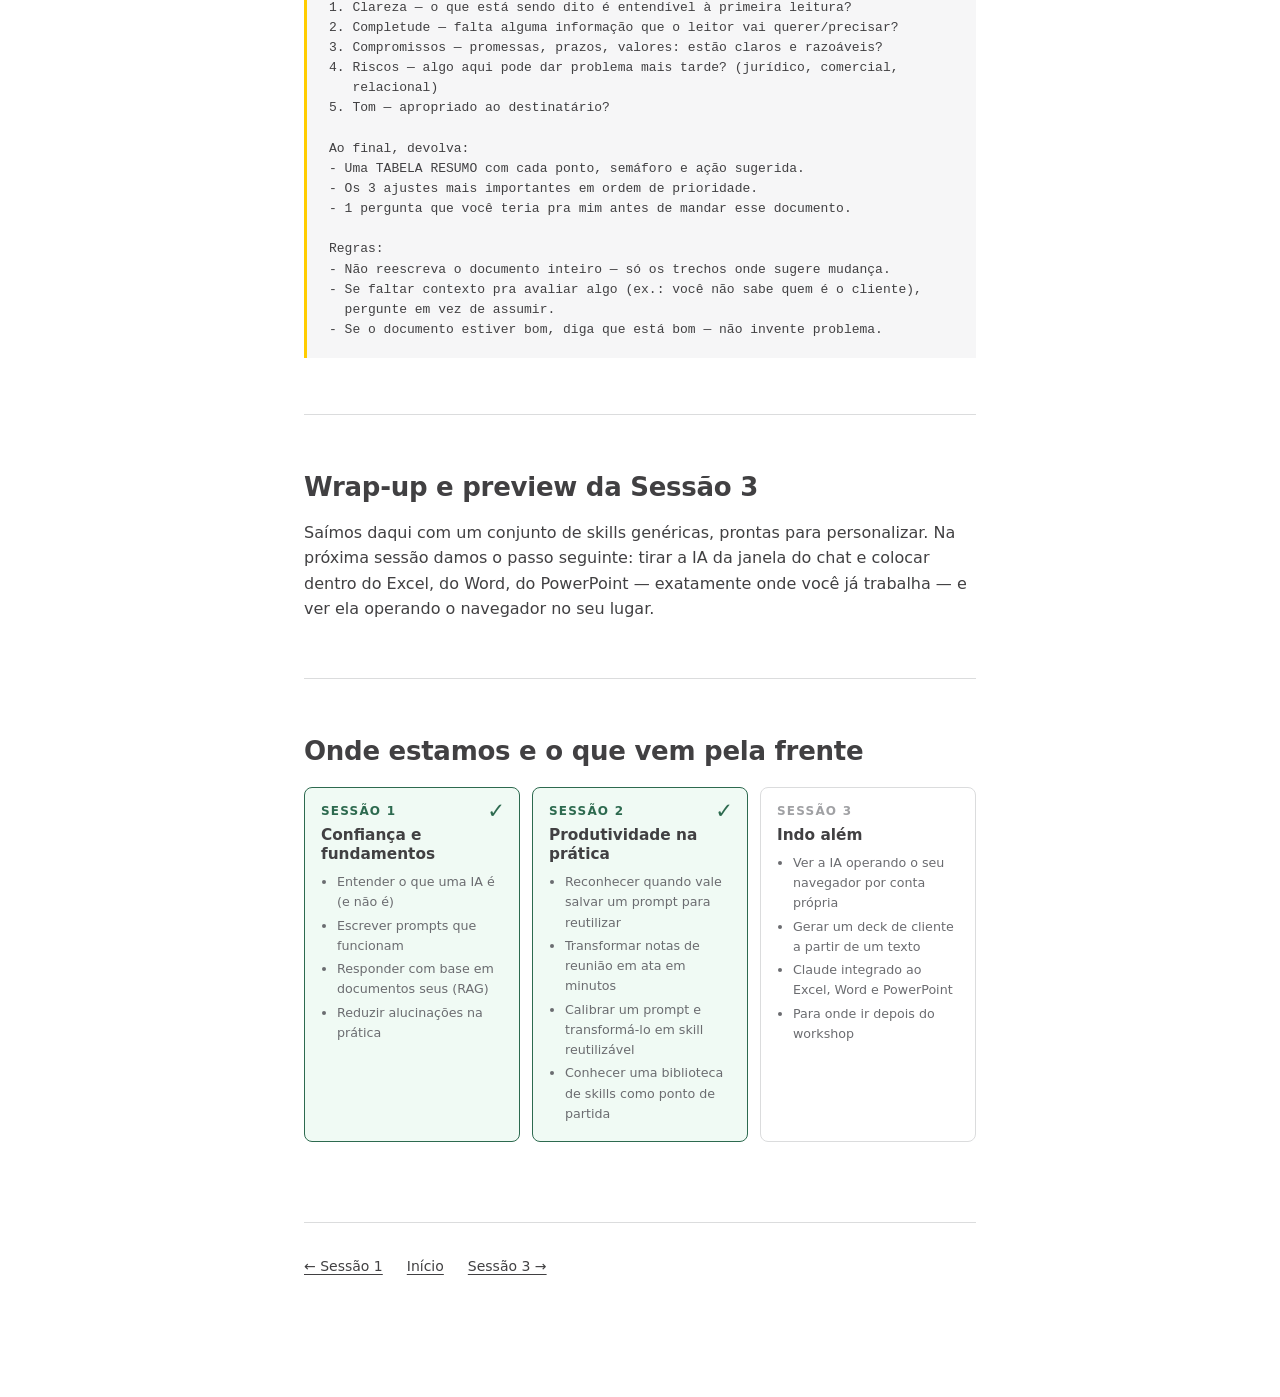
==== commit 7a8d2b92: "Add copy buttons on code blocks, roadmap cards, and bordered session cards - Add clipboard copy butt" ====
--- a/sessao-2.html
+++ b/sessao-2.html
@@ -286,11 +286,68 @@
     <h2>Wrap-up e preview da Sessão 3</h2>
     <p>Saímos daqui com um conjunto de skills genéricas, prontas para personalizar. Na próxima sessão damos o passo seguinte: tirar a IA da janela do chat e colocar dentro do Excel, do Word, do PowerPoint — exatamente onde você já trabalha — e ver ela operando o navegador no seu lugar.</p>
 
+    <hr>
+
+    <h2>Onde estamos e o que vem pela frente</h2>
+
+    <div class="roadmap">
+      <div class="roadmap-card completed">
+        <div class="check">✓</div>
+        <div class="session-label">Sessão 1</div>
+        <div class="session-title-small">Confiança e fundamentos</div>
+        <ul>
+          <li>Entender o que uma IA é (e não é)</li>
+          <li>Escrever prompts que funcionam</li>
+          <li>Responder com base em documentos seus (RAG)</li>
+          <li>Reduzir alucinações na prática</li>
+        </ul>
+      </div>
+
+      <div class="roadmap-card completed">
+        <div class="check">✓</div>
+        <div class="session-label">Sessão 2</div>
+        <div class="session-title-small">Produtividade na prática</div>
+        <ul>
+          <li>Reconhecer quando vale salvar um prompt para reutilizar</li>
+          <li>Transformar notas de reunião em ata em minutos</li>
+          <li>Calibrar um prompt e transformá-lo em skill reutilizável</li>
+          <li>Conhecer uma biblioteca de skills como ponto de partida</li>
+        </ul>
+      </div>
+
+      <div class="roadmap-card">
+        <div class="session-label">Sessão 3</div>
+        <div class="session-title-small">Indo além</div>
+        <ul>
+          <li>Ver a IA operando o seu navegador por conta própria</li>
+          <li>Gerar um deck de cliente a partir de um texto</li>
+          <li>Claude integrado ao Excel, Word e PowerPoint</li>
+          <li>Para onde ir depois do workshop</li>
+        </ul>
+      </div>
+    </div>
+
     <nav class="session-nav">
       <a href="sessao-1.html">← Sessão 1</a>
       <a href="index.html">Início</a>
       <a href="sessao-3.html">Sessão 3 →</a>
     </nav>
   </main>
+  <script>
+  document.querySelectorAll('pre').forEach(function(pre) {
+    var btn = document.createElement('button');
+    btn.className = 'copy-btn';
+    btn.type = 'button';
+    btn.setAttribute('aria-label', 'Copiar');
+    btn.title = 'Copiar';
+    btn.innerHTML = '<svg width="14" height="14" viewBox="0 0 16 16" fill="none" xmlns="http://www.w3.org/2000/svg" aria-hidden="true"><rect x="4.5" y="4.5" width="8" height="9" rx="1.2" stroke="currentColor" stroke-width="1.3" fill="none"/><path d="M3 11V3.2C3 2.54 3.54 2 4.2 2H10" stroke="currentColor" stroke-width="1.3" stroke-linecap="round" fill="none"/></svg><span class="copied-label">copiado</span>';
+    btn.addEventListener('click', function() {
+      navigator.clipboard.writeText(pre.textContent.trim());
+      btn.classList.add('copied');
+      setTimeout(function() { btn.classList.remove('copied'); }, 1500);
+    });
+    pre.appendChild(btn);
+  });
+  </script>
 </body>
 </html>
--- a/style.css
+++ b/style.css
@@ -117,9 +117,10 @@
 }
 
 pre {
+  position: relative;
   background: var(--gray-bg);
   border-left: 3px solid var(--gold);
-  padding: 18px 22px;
+  padding: 18px 44px 18px 22px;
   overflow-x: auto;
   white-space: pre-wrap;
   word-wrap: break-word;
@@ -127,6 +128,49 @@
   font-size: 13px;
   line-height: 1.55;
   margin: 16px 0;
+}
+
+.copy-btn {
+  position: absolute;
+  top: 8px;
+  right: 8px;
+  background: transparent;
+  border: 1px solid var(--gray-light);
+  border-radius: 4px;
+  padding: 4px 6px;
+  cursor: pointer;
+  color: var(--charcoal-soft);
+  display: flex;
+  align-items: center;
+  justify-content: center;
+  transition: background 0.15s, border-color 0.15s;
+}
+
+.copy-btn:hover {
+  background: var(--gray-light);
+  border-color: var(--charcoal-soft);
+}
+
+.copy-btn.copied {
+  background: var(--charcoal);
+  border-color: var(--charcoal);
+  color: var(--white);
+}
+
+.copy-btn .copied-label {
+  font-size: 9pt;
+  font-weight: 600;
+  margin-left: 4px;
+  display: none;
+  font-family: 'Segoe UI', system-ui, sans-serif;
+}
+
+.copy-btn.copied .copied-label {
+  display: inline;
+}
+
+@media print {
+  .copy-btn { display: none; }
 }
 
 .callout {
@@ -205,15 +249,17 @@
 .session-card {
   display: block;
   padding: 20px 24px;
-  background: var(--gray-bg);
-  border-left: 3px solid var(--gold);
+  background: var(--white);
+  border: 1px solid var(--gray-light);
+  border-radius: 6px;
   text-decoration: none;
   color: var(--charcoal);
-  transition: background 0.15s;
+  transition: border-color 0.15s, background 0.15s;
 }
 
 .session-card:hover {
-  background: var(--gray-light);
+  border-color: var(--charcoal);
+  background: var(--gray-bg);
 }
 
 .session-card-num {
@@ -242,8 +288,72 @@
   text-align: center;
 }
 
+/* Roadmap cards (bottom of session pages) */
+.roadmap {
+  display: grid;
+  grid-template-columns: 1fr 1fr 1fr;
+  gap: 12px;
+  margin: 20px 0 28px;
+}
+
+.roadmap-card {
+  border: 1.5px solid var(--gray-light);
+  border-radius: 8px;
+  padding: 14px 16px;
+  background: var(--white);
+  position: relative;
+}
+
+.roadmap-card.completed {
+  border-color: #2d6a4f;
+  background: #f0faf4;
+}
+
+.roadmap-card .session-label {
+  font-size: 9pt;
+  font-weight: 700;
+  letter-spacing: 0.1em;
+  text-transform: uppercase;
+  color: var(--charcoal-faint);
+  margin-bottom: 4px;
+}
+
+.roadmap-card.completed .session-label {
+  color: #2d6a4f;
+}
+
+.roadmap-card .session-title-small {
+  font-size: 11.5pt;
+  font-weight: 700;
+  color: var(--charcoal);
+  margin-bottom: 8px;
+  line-height: 1.25;
+}
+
+.roadmap-card ul {
+  margin: 0;
+  padding-left: 16px;
+}
+
+.roadmap-card li {
+  font-size: 9.5pt;
+  margin-bottom: 3px;
+  color: var(--charcoal-soft);
+}
+
+.roadmap-card .check {
+  position: absolute;
+  top: 12px;
+  right: 14px;
+  color: #2d6a4f;
+  font-size: 16pt;
+  font-weight: 700;
+  line-height: 1;
+}
+
 @media (max-width: 600px) {
   .container { padding: 40px 20px 80px; }
   h1 { font-size: 32px; }
   h2 { font-size: 22px; }
-}
+  .roadmap { grid-template-columns: 1fr; }
+}
